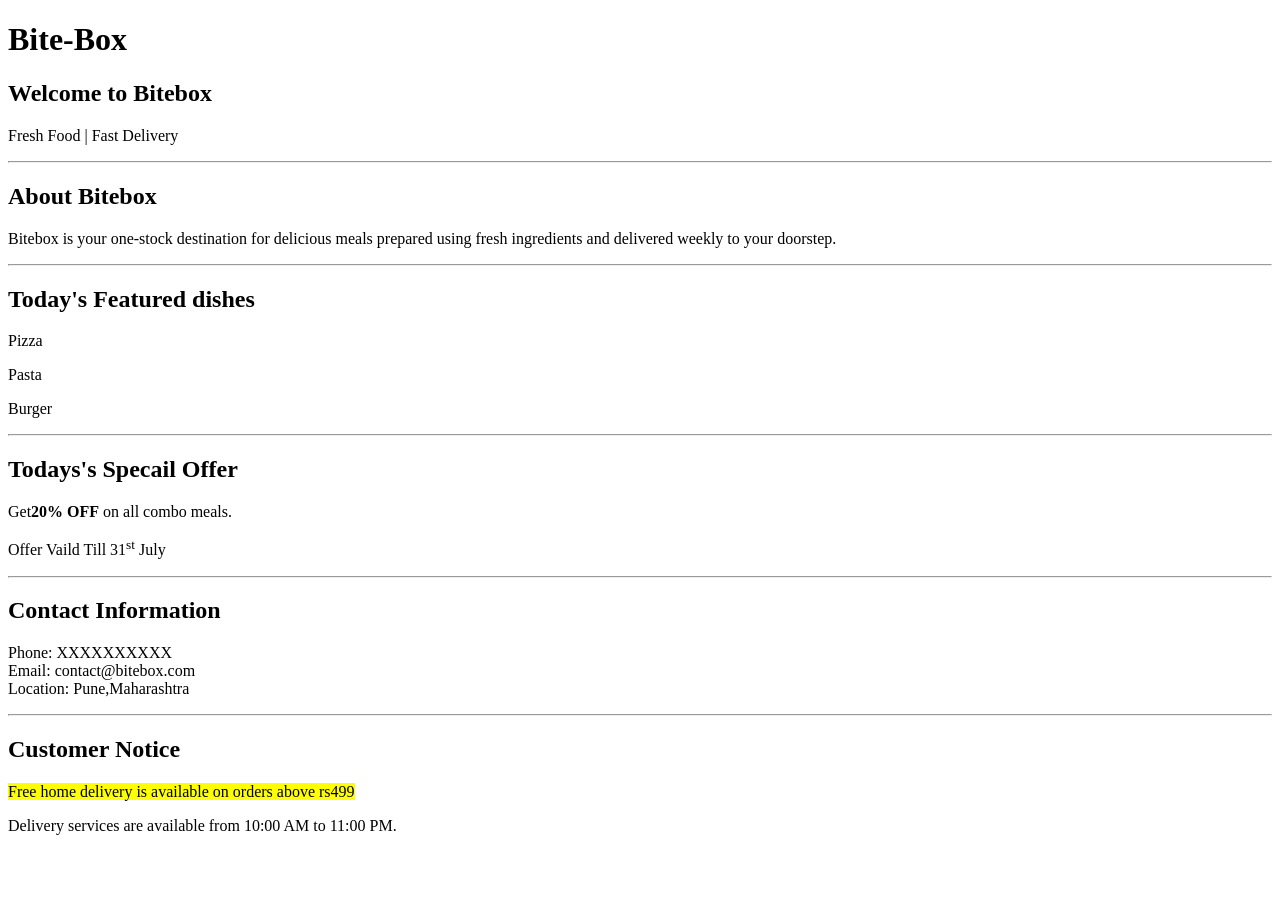
==== index.html @ f8c2547b "design home page" ====
<!DOCTYPE html>
<html lang="en">
<head>
    <meta charset="UTF-8">
    <meta name="viewport" content="width=device-width, initial-scale=1.0">
    <title>Bite-box</title>
</head>
<body>
    
    <h1>
        Bite-Box
    </h1>
    <h2>
        Welcome to Bitebox 
    </h2>
    <p>Fresh Food | Fast Delivery</p>
    <hr>
    <h2>
       About Bitebox
    </h2>
    <p>
      Bitebox is your one-stock destination for delicious meals prepared using fresh ingredients and delivered weekly to your doorstep.
   
   <hr> </p>
    <h2>Today's Featured dishes</h2>
    <p>Pizza</p>
    <p>Pasta</p>
    <p>Burger</p>
    <hr>
    <h2>Todays's Specail Offer</h2>
    <p>
        Get<strong>20% OFF</strong> on all combo meals.
    </p>
    <p>
        Offer Vaild Till 31<sup>st</sup> July
    </p>
    <hr>
    <h2>Contact Information </h2>
    <p>
        Phone: XXXXXXXXXX
        <br>
        Email: contact@bitebox.com
        <br>
        Location: Pune,Maharashtra 
    </p>
    <hr>
    <h2>Customer Notice</h2>
    <p>
        <mark>
            Free home delivery is available on orders above rs499
        </mark>
    </p>
    <p>
        Delivery services are available from 10:00 AM to 11:00 PM.
    </p>

</body>
</html>
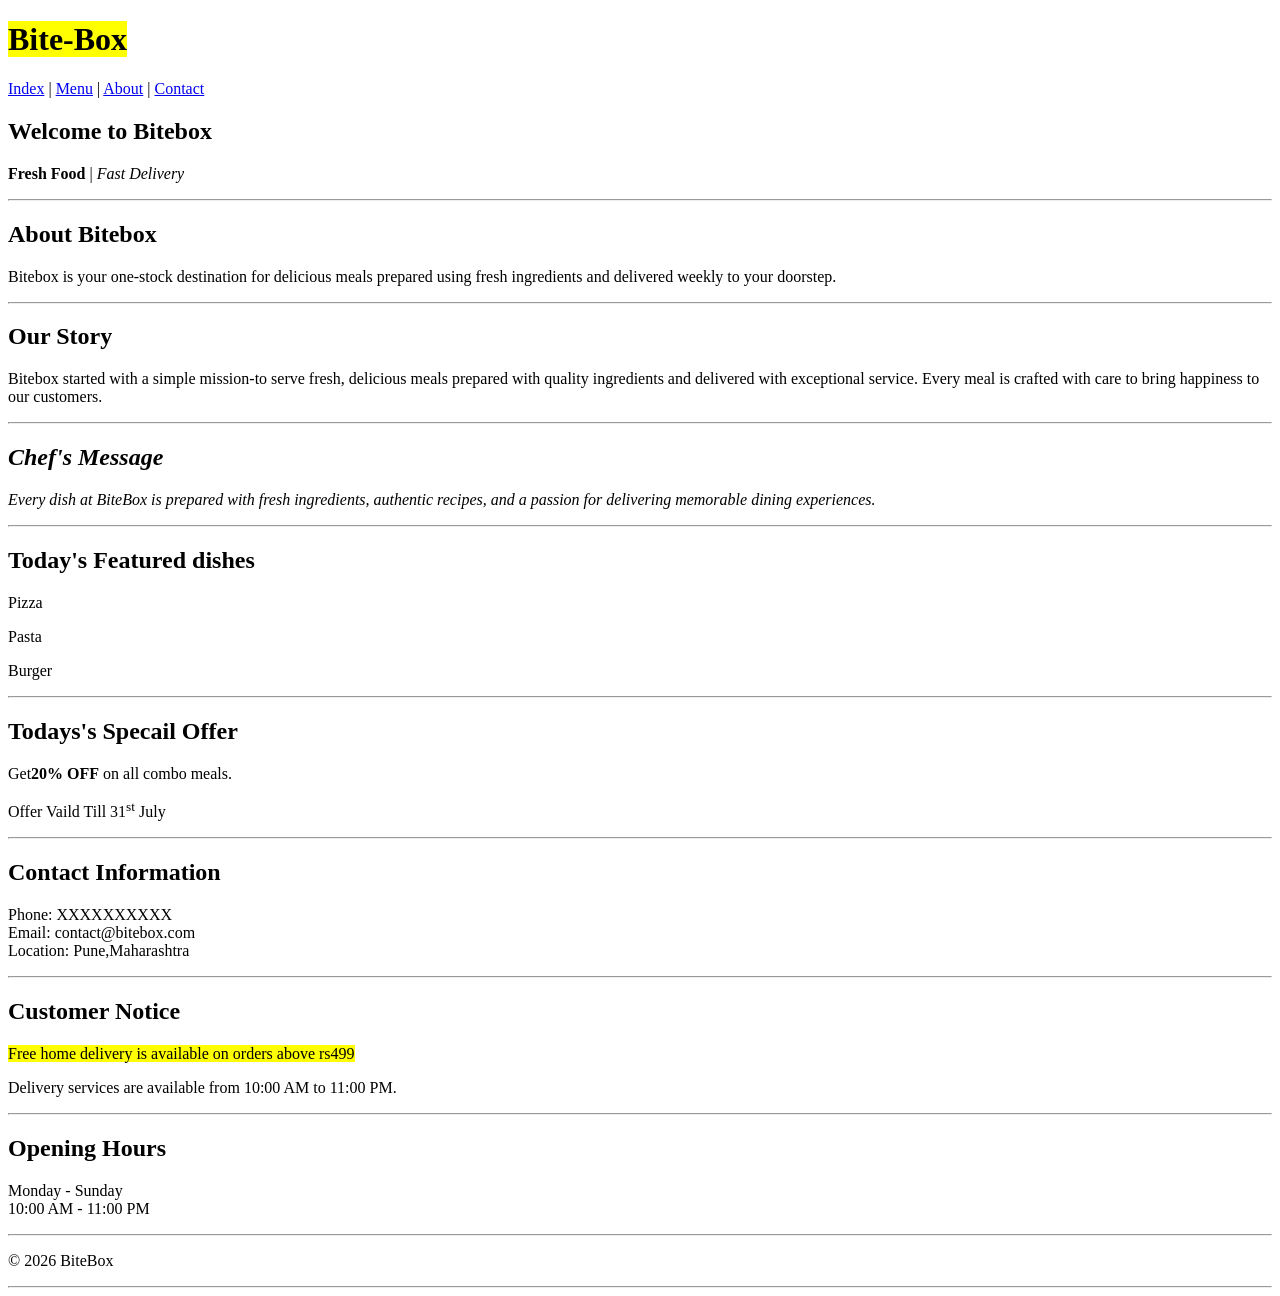
==== commit ea4cc671: "creating about,menu,contact and updating index.html also apply navigation bar" ====
--- a/index.html
+++ b/index.html
@@ -8,12 +8,24 @@
 <body>
     
     <h1>
-        Bite-Box
+       <mark>Bite-Box</mark>
     </h1>
+
+        <p>
+            <a href="index.html">Index</a>
+            |
+            <a href="menu.html">Menu</a>
+            |
+            <a href="about.html">About</a>
+            |
+            <a href="contact.html">Contact</a>
+        </p>
+    
+
     <h2>
         Welcome to Bitebox 
     </h2>
-    <p>Fresh Food | Fast Delivery</p>
+    <p><strong>Fresh Food</strong> | <em> Fast Delivery</em></p>
     <hr>
     <h2>
        About Bitebox
@@ -21,7 +33,27 @@
     <p>
       Bitebox is your one-stock destination for delicious meals prepared using fresh ingredients and delivered weekly to your doorstep.
    
-   <hr> </p>
+    </p>
+   <hr>
+   <h2> Our Story</h2>
+    <p>
+        Bitebox started with a simple mission-to serve fresh, delicious meals
+        prepared with quality ingredients and delivered with exceptional
+        service. Every meal is crafted with care to bring happiness to our
+        customers.
+    </p>
+    <p>
+        <em><!-- Chef's Message-->
+    <hr>
+    <h2> Chef's Message </h2>
+    <p>
+        <em>
+            Every dish at BiteBox is prepared with fresh ingredients, authentic 
+          recipes, and a passion for delivering memorable dining experiences.
+        </em>
+    </p></em>
+    </p>
+    <hr>
     <h2>Today's Featured dishes</h2>
     <p>Pizza</p>
     <p>Pasta</p>
@@ -53,6 +85,19 @@
     <p>
         Delivery services are available from 10:00 AM to 11:00 PM.
     </p>
+    <hr>
+    <h2>Opening Hours</h2>
+    <p>
+        Monday - Sunday
+        <br>
+        10:00 AM - 11:00 PM
+    </p>
+
+    <hr>
+    <p>
+        © 2026 BiteBox
+    </p>
+    <hr>
 
 </body>
 </html>
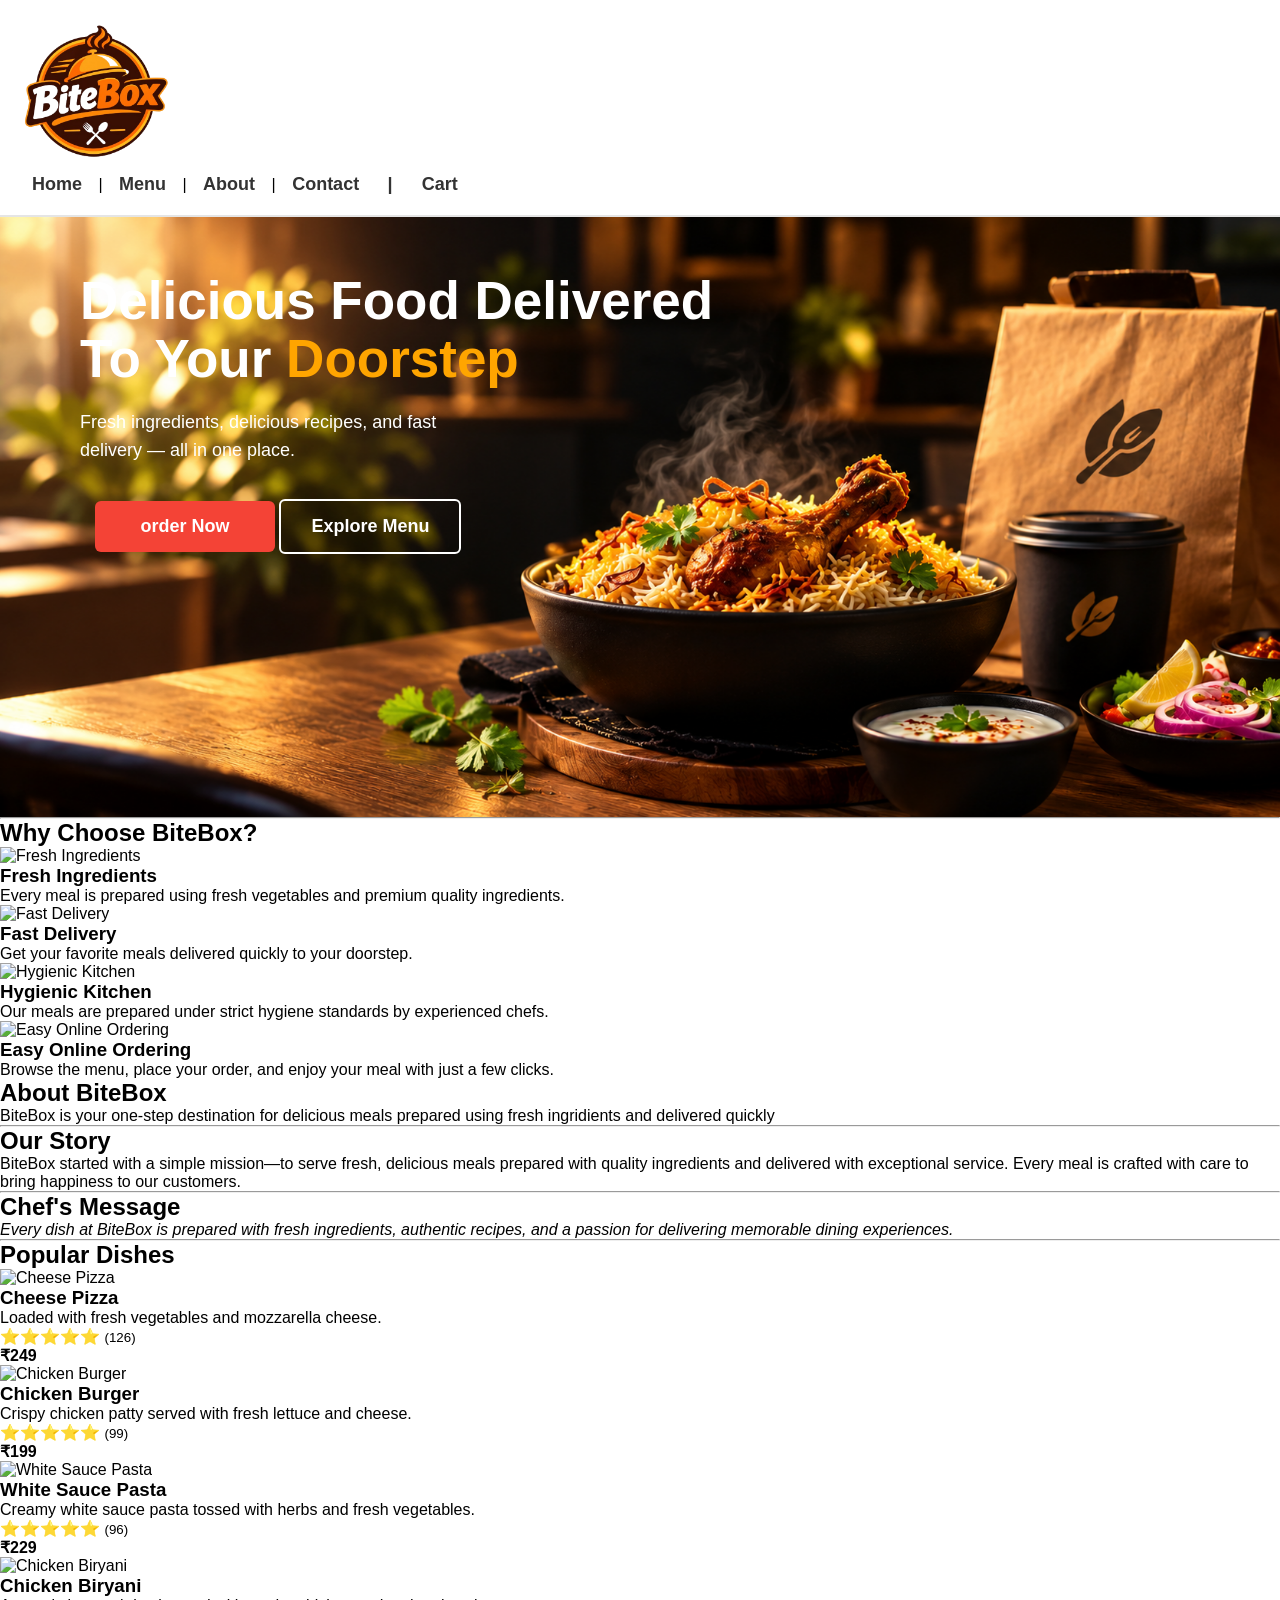
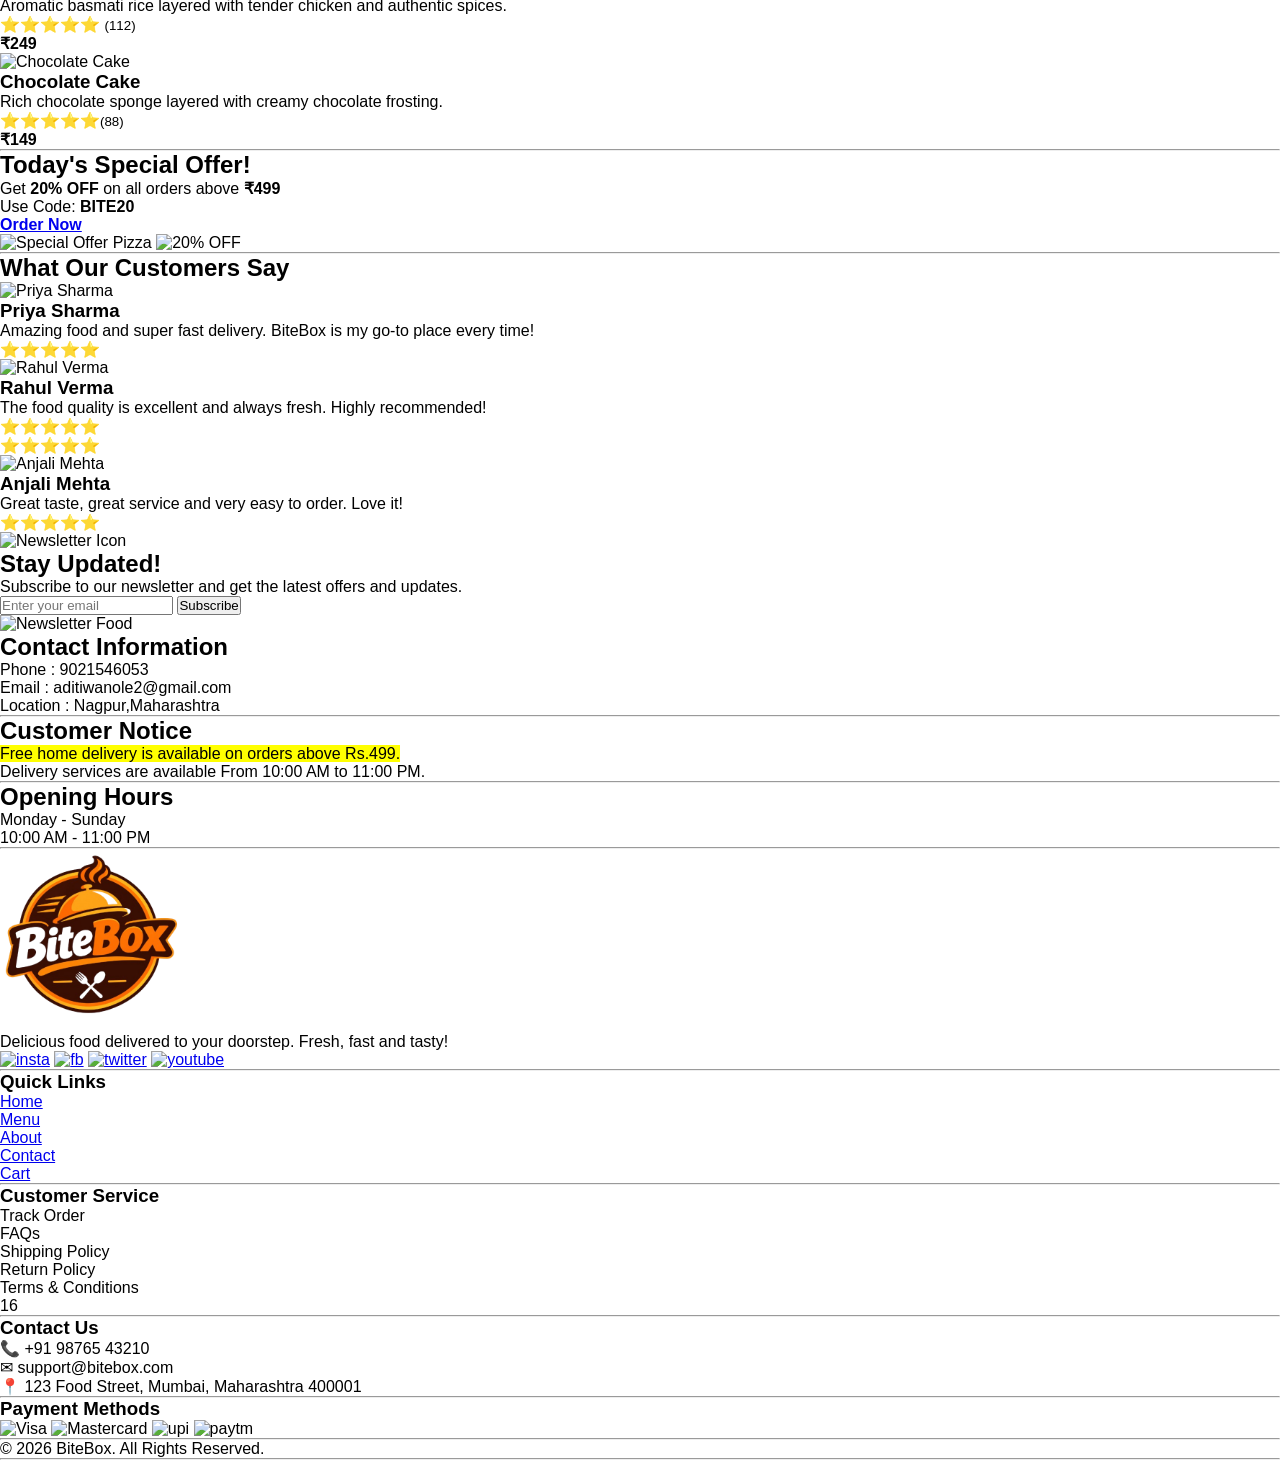
==== commit af72d29b: "upload BiteBox website" ====
--- a/index.html
+++ b/index.html
@@ -3,101 +3,394 @@
 <head>
     <meta charset="UTF-8">
     <meta name="viewport" content="width=device-width, initial-scale=1.0">
-    <title>Bite-box</title>
+    <title>BiteBox</title>
+      <link rel="stylesheet" href="/css/style.css">
+   <link rel="preconnect" href="https://fonts.googleapis.com">
+<link rel="preconnect" href="https://fonts.gstatic.com" crossorigin>
+<link href="https://fonts.googleapis.com/css2?family=Roboto:ital,wght@0,100..900;1,100..900&display=swap" rel="stylesheet"> 
 </head>
 <body>
+
+    <header>
+<img src="/asstets/images/BiteBox Logo.png" alt="Logo" height="150px" width="150px">
+
+
+    <nav>
+        <p>
+        <a href="/index.html">Home</a>
+        |
+        <a href="/menu.html">Menu</a>
+        |
+        <a href="/about.html">About</a>
+        |
+        <a href="contact.html">Contact</a>
+         <a href="cart.html">
+        |
+        <a href="/cart.html">Cart</a>
+           <i class="fa-solid fa-cart-shopping"></i>
+         </a>
+        </p>
+    </nav>
+    </header>
+
+
     
-    <h1>
-       <mark>Bite-Box</mark>
-    </h1>
-
-        <p>
-            <a href="index.html">Index</a>
-            |
-            <a href="menu.html">Menu</a>
-            |
-            <a href="about.html">About</a>
-            |
-            <a href="contact.html">Contact</a>
-        </p>
-    
-
-    <h2>
-        Welcome to Bitebox 
-    </h2>
-    <p><strong>Fresh Food</strong> | <em> Fast Delivery</em></p>
-    <hr>
-    <h2>
-       About Bitebox
-    </h2>
-    <p>
-      Bitebox is your one-stock destination for delicious meals prepared using fresh ingredients and delivered weekly to your doorstep.
+ <main>
+    <section id="home-hero">
+  
+    <h1>Delicious Food Delivered To Your 
+        <span>Doorstep</span>
+     </h1>
+    <p>
+        Fresh ingredients, delicious recipes, and fast delivery 
+        — all in one place.
+    </p>
+
+    <div class="hero-buttons">
+        <a class="order-btn" href="menu.html">order Now</a>
+        <a class="menu-btn"  href="menu.html">Explore Menu</a>
+    </div>
+</section>
+
+ <hr>
+ <section id="features">
+            <h2>Why Choose BiteBox?</h2>
+
+            <article>
+                <img src="https://static.vecteezy.com/system/resources/previews/030/380/253/non_2x/fresh-ingredients-icon-vector.jpg" alt="Fresh Ingredients" 
+                 width="80">
+                <h3>Fresh Ingredients</h3>
+                <p> Every meal is prepared using fresh vegetables and premium 
+                    quality ingredients.
+                </p>
+            </article>
+
+            <article>
+                <img src="https://uxwing.com/wp-content/themes/uxwing/download/logistics-shipping-delivery/delivery-truck-with-a-large-location-pin-icon.png"" 
+                alt="Fast Delivery" width="80">
+                <h3>Fast Delivery</h3>
+                <p>
+                    Get your favorite meals delivered quickly to your doorstep.
+                </p>
+            </article>   
+
+
    
-    </p>
-   <hr>
-   <h2> Our Story</h2>
-    <p>
-        Bitebox started with a simple mission-to serve fresh, delicious meals
+            <article>
+                <img src="https://encrypted-tbn0.gstatic.com/images?q=tbn:ANd9GcTJjyY7bk0rPlHyaKAstkSl7jx0a0W_anLw4yo5mMG5Uw&s=10" alt="Hygienic Kitchen" 
+                 width="80">
+                <h3>Hygienic Kitchen</h3>
+                <p>
+                    Our meals are prepared under strict hygiene standards by 
+                    experienced chefs.
+                </p>
+            </article>
+
+            <article>
+                <img src="https://encrypted-tbn0.gstatic.com/images?q=tbn:ANd9GcRh49vJndtJiCQJmEQjLXFKZnOm8PltiOx28-Q8PWScDQ&s=10" alt="Easy Online Ordering" 
+                width="80">
+                <h3>Easy Online Ordering</h3>
+                <p>
+                    Browse the menu, place your order, and enjoy your meal with 
+                    just a few clicks.
+                </p>
+            </article>
+        </section>
+
+ <section>
+ <h2>About BiteBox</h2>
+ <p>
+    BiteBox is your one-step destination for delicious meals prepared using fresh ingridients and delivered quickly
+    </p>
+    </section>
+
+    <hr>
+    <section>
+    <h2> Our Story </h2>
+    <p>
+        BiteBox started with a simple mission—to serve fresh, delicious meals
         prepared with quality ingredients and delivered with exceptional
         service. Every meal is crafted with care to bring happiness to our
         customers.
     </p>
-    <p>
-        <em><!-- Chef's Message-->
-    <hr>
+    </section>
+
+    <!-- Chef's Message-->
+    <hr>
+    <section>
     <h2> Chef's Message </h2>
     <p>
         <em>
             Every dish at BiteBox is prepared with fresh ingredients, authentic 
           recipes, and a passion for delivering memorable dining experiences.
         </em>
-    </p></em>
-    </p>
-    <hr>
-    <h2>Today's Featured dishes</h2>
-    <p>Pizza</p>
-    <p>Pasta</p>
-    <p>Burger</p>
-    <hr>
-    <h2>Todays's Specail Offer</h2>
-    <p>
-        Get<strong>20% OFF</strong> on all combo meals.
-    </p>
-    <p>
-        Offer Vaild Till 31<sup>st</sup> July
-    </p>
-    <hr>
-    <h2>Contact Information </h2>
-    <p>
-        Phone: XXXXXXXXXX
+    </p>
+    </section>
+
+    <hr>
+    <!--Todays Featured Dishes -->
+        <section id="popular-dishes">
+            <h2>Popular Dishes</h2>
+
+            <article>
+                <img src="https://encrypted-tbn0.gstatic.com/images?q=tbn:ANd9GcSa1mn92chRjtcPFVqpgQZCzhJ22OniH82M3jMoywN_Dg&s=10" alt="Cheese Pizza" width="220">
+                <h3>Cheese Pizza</h3>
+                <p>
+                    Loaded with fresh vegetables and mozzarella cheese.
+                </p>
+                <p> <span>⭐⭐⭐⭐⭐ </span> <small>(126)</small></p>
+                <p> <strong> ₹249 </strong></p>
+            </article>
+
+            <article>
+                <img src="https://encrypted-tbn0.gstatic.com/images?q=tbn:ANd9GcS0uresn_LENHWDRoRSze2MQTXvnOZKZ0M0fbueI8SxJ-pU3-wDSO06iJU&s=10" alt="Chicken Burger" height="200px" width="220">
+                <h3>Chicken Burger</h3>
+                <p>
+                    Crispy chicken patty served with fresh lettuce and cheese.
+                </p>
+                <p> <span>⭐⭐⭐⭐⭐ </span> <small> (99)</small> </p>
+                <p> <strong>₹199</strong> </p>
+          </article>
+             <article>
+                <img src="https://www.indianveggiedelight.com/wp-content/uploads/2023/01/white-sauce-pasta-1.jpg" alt="White Sauce Pasta" width="220">
+                <h3>White Sauce Pasta</h3>
+                <p>
+                    Creamy white sauce pasta tossed with herbs and fresh vegetables.
+                </p>
+                <p> <span>⭐⭐⭐⭐⭐ </span><small> (96) </small> </p>
+                <p> <strong>₹229</strong></p>
+            </article>
+
+            <article>
+                <img src="https://encrypted-tbn0.gstatic.com/images?q=tbn:ANd9GcRlAWLtDYEx58Lh9zOqs4-rJzTWFge7GAw0mCVmwKOM4y5IxKYiZMAnw7s&s=10" alt="Chicken Biryani" width="220">
+                <h3>Chicken Biryani</h3>
+                <p>
+                    Aromatic basmati rice layered with tender chicken and authentic spices.
+                </p>
+                <p> <span>⭐⭐⭐⭐⭐ </span><small>(112)</small> </p>
+                <p><strong>₹249</strong></p>
+            </article>
+
+            <article>
+                <img src="https://encrypted-tbn0.gstatic.com/images?q=tbn:ANd9GcQpPYVkxblKkBqT-Vu3H_uAYbPScKe0Ax3cOOiExtFjdw&s" alt="Chocolate Cake" width="220">
+                <h3>Chocolate Cake</h3>
+                <p>
+                    Rich chocolate sponge layered with creamy chocolate frosting.
+                </p>
+                <p><span>⭐⭐⭐⭐⭐</span><small>(88)</small> </p>
+                <p> <strong>₹149</strong></p>
+            </article>
+        </section>
+    <hr>
+<!--Todays Special Offers -->
+        <section id="offer">
+ 
+            <div class="offer-content">
+                <h2>Today's Special Offer!</h2>
+                <p> Get <strong>20% OFF</strong> on all orders above 
+                <strong>₹499</strong>
+                </p>
+
+                <p> Use Code: <strong>BITE20</strong> </p>
+                <strong><a href="menu.html"> Order Now </a>
+                </strong>
+            </div>
+ 
+            <div class="offer-image">
+                <img src="https://storage.googleapis.com/shy-pub/474920/d8d482c4-b8d6-481b-af96-488f44ffccab-1781073499916.png" 
+                alt="Special Offer Pizza" width="320" height="320">
+ 
+                <img src="https://img.magnific.com/free-vector/3d-style-flat-20-percent-off-sale-background-with-light-effect_1017-64070.jpg?semt=ais_hybrid&w=740&q=80" alt="20% OFF" width="180" 
+                height="180">
+            </div>
+        </section>
+
+    <hr>
+    <!--Customer Reviews-->
+       <section id="reviews">
+           <h2>What Our Customers Say</h2>
+
+          <article>
+             <img src="assets/images/customer1.png" alt="Priya Sharma" 
+                width="80" height="80">
+                <h3>Priya Sharma</h3>
+                <p> Amazing food and super fast delivery.
+                    BiteBox is my go-to place every time!
+                </p>
+                <p> <span>⭐⭐⭐⭐⭐</span> </p>
+            </article>
+
+          <article>
+             <img src="assets/images/customer2.png" alt="Rahul Verma"
+             width="80"  height="80">
+              <h3>Rahul Verma</h3>
+            <p>
+                    The food quality is excellent and
+                    always fresh. Highly recommended!
+                </p>
+                <p> <span>⭐⭐⭐⭐⭐</span> </p>
+            </article>
+
+
+                <p> <span>⭐⭐⭐⭐⭐</span> </p>
+            </article>
+
+            <article>
+                <img src="assets/images/customer3.png" alt="Anjali Mehta" 
+                width="80" height="80">
+                <h3>Anjali Mehta</h3>
+                <p>
+                    Great taste, great service and
+                    very easy to order. Love it!
+                </p>
+                <p> <span>⭐⭐⭐⭐⭐</span> </p>
+            </article>
+        </section>
+
+
+<section id="newsletter">
+    <div class="newsletter-content">
+        <img src="assets/images/mail.png" alt="Newsletter Icon"
+        width="80" height="80">
+ 
+        <div>
+            <h2>Stay Updated!</h2>
+            <p> Subscribe to our newsletter and get the latest
+                offers and updates.
+            </p>
+        </div>
+    </div>
+ 
+    <div class="newsletter-form">
+        <input type="email" placeholder="Enter your email">
+        <button> Subscribe </button>
+    </div>
+ 
+    <div class="newsletter-image">
+        <img src="assets/images/newsletter-food.png"
+        alt="Newsletter Food" width="180" height="120">
+    </div>
+</section>
+
+
+
+    <section>
+    <h2>Contact Information</h2>
+    <p>
+        Phone : 9021546053
         <br>
-        Email: contact@bitebox.com
+        Email : aditiwanole2@gmail.com
         <br>
-        Location: Pune,Maharashtra 
-    </p>
-    <hr>
+        Location : Nagpur,Maharashtra
+    </p>
+    </section>
+    <hr>
+    <aside>
     <h2>Customer Notice</h2>
     <p>
         <mark>
-            Free home delivery is available on orders above rs499
+            Free home delivery is available on orders above Rs.499.
         </mark>
     </p>
-    <p>
-        Delivery services are available from 10:00 AM to 11:00 PM.
-    </p>
-    <hr>
+    <P>
+        Delivery services are available From 10:00 AM to 11:00 PM.
+    </P>
+    </aside>
+    <hr>
+    <section>
     <h2>Opening Hours</h2>
     <p>
         Monday - Sunday
         <br>
         10:00 AM - 11:00 PM
     </p>
-
-    <hr>
-    <p>
-        © 2026 BiteBox
-    </p>
-    <hr>
-
+    </section>
+
+
+ </main>
+
+    <hr>
+
+<footer>
+
+    <!-- Footer Logo Section -->
+    <section>
+        <img src="/asstets/images/BiteBox Logo.png" alt="BiteBox Logo" width="180">
+        <p> Delicious food delivered to your doorstep.
+            Fresh, fast and tasty!
+        </p>
+
+        <a href="#"> <img src="https://encrypted-tbn0.gstatic.com/images?q=tbn:ANd9GcTY-0y1vWRxqeWnurh214AIqYiQ08C9GjjTV9OBOg_BDw&s=10" alt="insta" height="50px" width="50px"></a>
+       
+            <a href="#"> <img src="https://encrypted-tbn0.gstatic.com/images?q=tbn:ANd9GcQUvvWX2Fnj0jcFHOlzfFFP0V2c7EaV7ko0G6vlAAkWEg&s=10" alt="fb" height="45px" width="46px"></a>
+            
+            <a href="#"><img src="https://uxwing.com/wp-content/themes/uxwing/download/brands-and-social-media/twitter-app-icon.png" alt="twitter" height="45px" width="46px"></a>
+            
+            <a href="#"><img src="https://encrypted-tbn0.gstatic.com/images?q=tbn:ANd9GcSOhoJkhCL3xPuIQrZgcRKiz44oxyec7IwsOcMk6BhqnQ&s=10" alt="youtube" height="48px" width="50px"></a>
+        
+
+    </section>
+
+    <hr>
+
+    <!-- Quick Links -->
+    <section>
+        <h3>Quick Links</h3>
+        <ul>
+            <li><a href="index.html">Home</a></li>
+            <li><a href="menu.html">Menu</a></li>
+            <li><a href="about.html">About</a></li>
+            <li><a href="contact.html">Contact</a></li>
+            <li><a href="cart.html">Cart</a></li>
+        </u 
+    </section>
+
+    <hr>
+
+    <!-- Customer Service -->
+    <section>
+        <h3>Customer Service</h3>
+        <ul>
+            <li>Track Order</li>
+            <li>FAQs</li>
+            <li>Shipping Policy</li>
+            <li>Return Policy</li>
+            <li>Terms & Conditions</li>
+        </ul>
+16
+    </section>
+
+    <hr>
+
+    <!-- Contact Information -->
+    <section>
+        <h3>Contact Us</h3>
+        <p>📞 +91 98765 43210</p>
+        <p>✉ support@bitebox.com</p>
+        <p>📍 123 Food Street, Mumbai, Maharashtra 400001 </p>
+    </section>
+
+    <hr>
+
+    <!-- Payment Methods -->
+    <section>
+        <h3>Payment Methods</h3>
+         <img src="https://encrypted-tbn0.gstatic.com/images?q=tbn:ANd9GcSV07yhKXZ1S8pQJ984d281j6woJ0cE8UBN0077uuZaXQ&s=10" alt="Visa" height="80px" width="80px">
+    <img src="https://thumb.wikimedia.org/wikipedia/commons/thumb/b/b7/MasterCard_Logo.svg/3840px-MasterCard_Logo.svg.png?utm_source=commons.wikimedia.org&utm_campaign=index&utm_content=thumbnail" alt="Mastercard" height="80px" width="80px">
+    <img src="https://cdn.iconscout.com/icon/free/png-256/free-upi-logo-icon-svg-download-png-1747946.png?f=webp" alt="upi" height="80px" width="80px">
+    <img src="https://cdn.iconscout.com/icon/free/png-256/free-paytm-icon-svg-download-png-226448.png?f=webp" alt="paytm" height="80px" width="80px">
+    
+    </section>
+
+    <hr>
+    <p> © 2026 BiteBox. All Rights Reserved. </p>
+
+
+<hr>
+</footer>
+
+    
 </body>
-</html>+
+
+
--- a/css/style.css
+++ b/css/style.css
@@ -0,0 +1,300 @@
+*{
+    margin: 0;
+    padding: 0;
+    box-sizing: border-box;
+    font-family: Arial, Helvetica, sans-serif;
+
+}
+header{
+    background-color: #ffffff;
+    padding: 20px;
+    border-bottom: 2px solid#e5e5e5;
+}
+.logo{
+    width: 150px;
+    height: auto;
+
+}
+nav a{
+    text-decoration: none;
+    color: #333333;
+    font-size: 18px;
+    font-weight: 600;
+    margin: 0 12px;
+}
+nav a:hover{
+    color: #ff6b00;
+    text-decoration: underline;
+
+}
+#home-hero{
+    height: 600px;
+    background-image: url(/asstets/images/herobanner.png);
+    background-repeat: no-repeat;
+    background-position: center;
+    background-size: cover;
+    padding: 55px 80px;
+}
+#home-hero h1{
+    color: white;
+    font-family: Montserrat, sans-serif;
+    font-size: 53px;
+    font-weight: 800;
+    line-height: 58px;
+    width: 650px;
+    margin-bottom: 20px;
+
+}
+#home-hero span{
+    color: orange;
+ 
+
+}
+#home-hero p{
+    color: white;
+    font-size: 18px;
+    line-height: 28px;
+    width: 420px;
+    margin-bottom: 35px;
+}
+.hero-buttons{
+    margin-top: 35px;
+}
+
+.hero-buttons a{
+    display: inline-block;
+    min-width: 180px;
+    padding: 15px 30px;
+    text-align: center;
+    text-decoration: none;
+    font-size: 18px;
+    font-weight: 600;
+    border-radius: 6px;
+    transition: 0.3s;
+}
+.order-btn{
+    background-color: #f44336;
+    color: white;
+    margin-left: 15px;
+}
+.menu-btn{
+    background-color: transparent;
+    color: white;
+    border: 2px solid white;
+
+}
+.order-btn:hover{
+    background-color: green;
+
+}
+.menu-btn:hover{
+    background-color: white;
+    color: #222;
+}
+
+#menu-hero{
+    background-image: url("/asstets/images/menu-hero.png");
+    background-position: center;
+    background-repeat: no-repeat;
+    background-size: cover;
+    text-align: center;
+    padding-top: 65px;
+    height: 320px;
+
+}
+
+#menu-hero h1{
+    font-size: 56px;
+    line-height: 60px;
+    font-family: "Great vibes",cursive;
+    font-weight: 400;
+    color: white;
+    text-align: center;
+    text-shadow: 2px 2px 8px rgba(0, 0, 0, 0.5);
+    margin-bottom: 20px;
+}
+#menu-hero p{
+    font-size: 20px;
+    color: white;
+    text-align: center;
+    width: 600px;
+    line-height: 34px;
+    margin: 0 auto 35px;
+}
+
+#categories{
+    background-color: #ffffff;
+    padding: 50px 80px;
+    text-align: center;
+}
+#categories h2{
+    font-size: 40px;
+    font-weight: 700;
+    color: #222222;
+    margin-bottom: 50px;
+    position: relative;
+    display: inline-block;
+}
+#categories img{
+    width: 100px;
+    height: 120px;
+    border-radius: 50%;
+}
+#contact-hero{
+    background-image: url(/asstets/images/contact\ hero.png);
+    height: 400px;
+    background-size: cover;
+    padding: 60px 80px;
+    text-align: center;
+}
+
+#contact-hero h2{
+    font-size: 70px;
+    line-height: 60px;
+    font-family: "Great Vibes",cursive;
+    font-weight: 400;
+    color: rgb(233, 8, 8);
+    text-align: center;
+    text-shadow: 2px 2px 8px rgba(0, 0, 0.5);
+    margin-bottom: 0 auto 35px;
+}
+
+#contact-hero h2 span{
+    color: #f44336;
+}
+
+#contact-hero hr{
+    width: 70px;
+    height: 4px;
+    background-color: #ff6b00;
+    border: none;
+    border-radius: 10px;
+    margin-bottom: 25px;
+    margin-left: 400px;
+}
+
+#contact-hero p{
+    font-size: 20px;
+    color: rgb(18, 20, 18);
+    text-align: center;
+    -webkit-user-drag: 900px;
+    line-height: 34px;
+    margin: 0 auto;
+}
+
+#about-hero{
+    background-image: url(/asstets/images/about-hero.png);
+    height: 400px;
+    background-repeat: no-repeat;
+    background-position: 100% 80%;
+    background-size: cover;
+    padding: 60px 80px;
+    text-align: left;
+}
+#about-hero h2{
+    color: white;
+    font-family: "Montserrat",sans-serif;
+    font-size: 72px;
+    font-weight: 700;
+    line-height: 65px;
+    margin-bottom: 10px;
+    width: 300px;
+}
+
+#about-hero h2 span{
+    font-family: "Allura",cursive;
+    color: orange;
+    font-size: 62px;
+    font-weight: 400;
+}
+
+#about-hero p{
+    font-size: 20px;
+    color: orangered;
+    text-align: left;
+    width: 900px;
+    line-height: 34px;
+}
+#about-hero hr{
+    width: 45px;
+    height: 3px;
+    background-color: #ff6b00;
+    border: none;
+    border-radius: 20px;
+}
+
+#cart-hero{
+      background-image: url("/assets/images/menu-hero.png");
+      height: 400px;
+      background-repeat: no-repeat;
+      background-position: 100% 80%;
+      background-size: cover;
+      padding: 60px 80px;
+      text-align: left;
+}
+#cart-hero h2{
+    color: #ffffff;
+    font-family: "Lobster", cursive;
+    font-size: 58px;
+    font-weight: 400;
+    text-shadow: 2px 2px 8px rgba(0,0,0,0.5);
+    margin-bottom: 20px;
+}
+	
+.divider{
+    text-align: center;
+    margin-bottom: 25px;
+}
+.divider hr{
+    display: inline-block;
+    width: 120px;
+    height: 3px;
+    background-color: #ff6b00;
+    border: none;
+    border-radius: 20px;
+    vertical-align: middle;
+}
+.divider img{
+    width: 34px;
+    height: 34px;
+    margin: 0 15px;
+    display: inline-block;
+    vertical-align: middle;
+}
+#cart-hero p{
+    color: #ffffff;
+    font-size: 16px;
+    line-height: 30px;
+    width: 720px;
+    margin: 0 auto;
+}
+
+#cart-hero{
+    background-image: url(/asstets/images/menu-hero.png);
+    height: 400px;
+    background-repeat: no-repeat;
+    background-position: cover;
+    padding: 60px 80px;
+    text-align: center;
+}
+
+#cart-hero h1{
+    font-size: 56px;
+    line-height: 60px;
+    font-family: "Great vibes",cursive;
+    font-weight: 400;
+    color: white;
+    text-align: center;
+    text-shadow: 2px 2px 8px rgba(0, 0, 0, 0.5);
+    margin-bottom: 20px;
+}
+#cart-hero p{
+    font-size: 20px;
+    color: white;
+    text-align: center;
+    width: 600px;
+    line-height: 34px;
+    margin: 0 auto 35px;
+}
+
+
